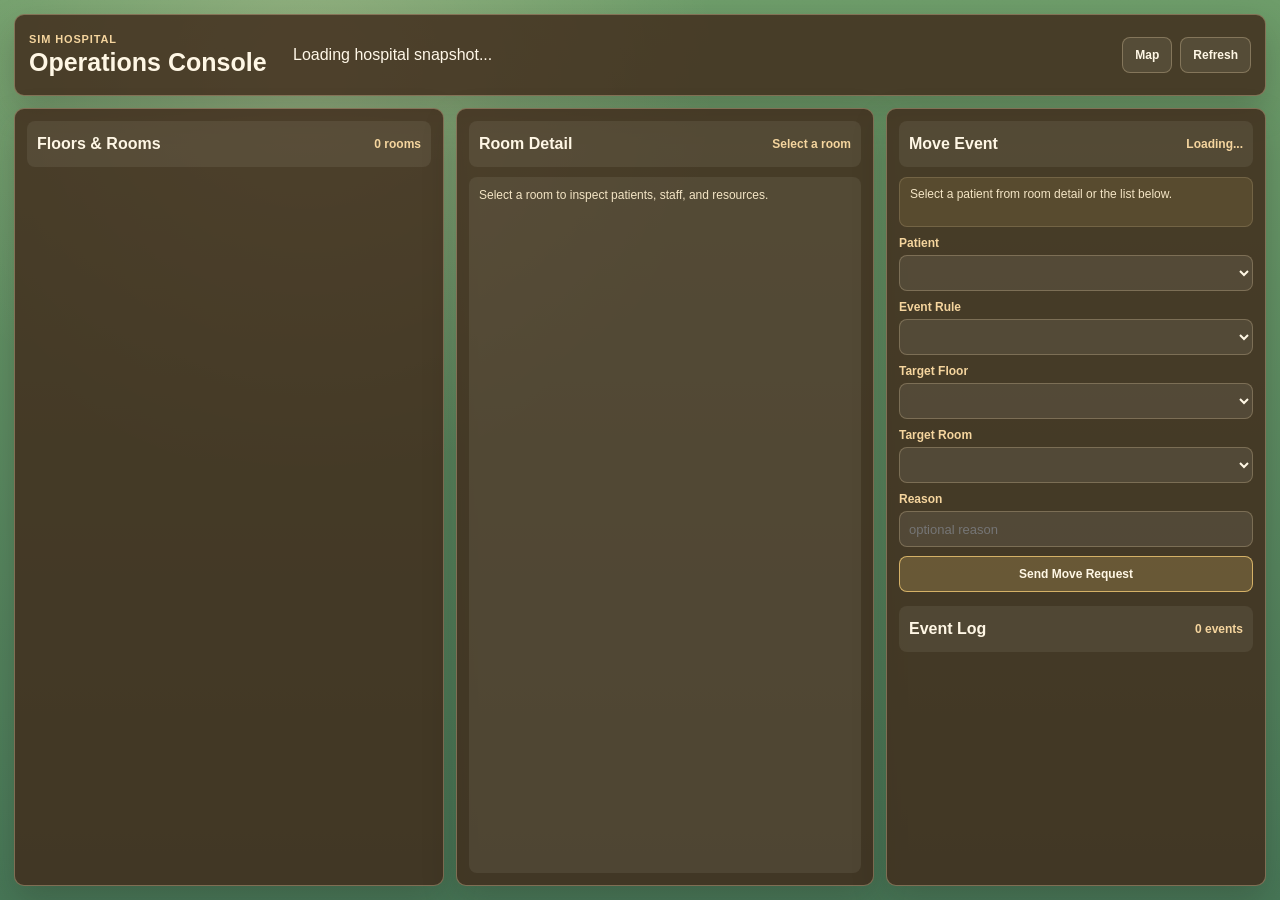
==== full_view/console.html @ 3ca98926 "move" ====
<!DOCTYPE html>
<html lang="zh-CN">
<head>
  <meta charset="UTF-8" />
  <meta name="viewport" content="width=device-width, initial-scale=1.0" />
  <meta http-equiv="Cache-Control" content="no-store" />
  <title>Hospital Console</title>
  <link rel="icon" href="data:," />
  <link rel="stylesheet" href="./styles.css" />
</head>
<body>
  <main class="console-shell">
    <header class="console-top">
      <div>
        <div class="console-eyebrow">Sim Hospital</div>
        <h1 class="console-title">Operations Console</h1>
      </div>
      <div id="consoleSummary" class="console-summary">Loading hospital snapshot...</div>
      <nav class="console-nav">
        <a class="console-link" href="./index.html">Map</a>
        <button id="consoleRefresh" class="console-link" type="button">Refresh</button>
      </nav>
    </header>

    <section class="console-grid">
      <aside class="console-panel console-panel--rooms">
        <div class="console-panel__head">
          <h2>Floors & Rooms</h2>
          <span id="roomCount">0 rooms</span>
        </div>
        <div class="console-room-browser">
          <div id="consoleFloors" class="console-floor-list" aria-label="Floor list"></div>
          <div id="consoleRooms" class="console-room-list" aria-label="Room list"></div>
        </div>
      </aside>

      <section class="console-panel console-panel--details">
        <div class="console-panel__head">
          <h2>Room Detail</h2>
          <span id="selectedRoomMeta">Select a room</span>
        </div>
        <div id="consoleRoomDetail" class="console-detail-empty">Select a room to inspect patients, staff, and resources.</div>
      </section>

      <aside class="console-panel console-panel--events">
        <div class="console-panel__head">
          <h2>Move Event</h2>
          <span id="eventStatus">Ready</span>
        </div>
        <form id="moveEventForm" class="console-form">
          <div id="selectedPersonSummary" class="console-selected-person">Select a patient from room detail or the list below.</div>
          <label>
            <span>Patient</span>
            <select id="movePatient"></select>
          </label>
          <label>
            <span>Event Rule</span>
            <select id="moveEvent"></select>
          </label>
          <label>
            <span>Target Floor</span>
            <select id="moveFloor"></select>
          </label>
          <label>
            <span>Target Room</span>
            <select id="moveTarget"></select>
          </label>
          <label>
            <span>Reason</span>
            <input id="moveReason" type="text" autocomplete="off" placeholder="optional reason" />
          </label>
          <button class="console-submit" type="submit">Send Move Request</button>
        </form>

        <div class="console-panel__head console-panel__head--sub">
          <h2>Event Log</h2>
          <span id="eventCount">0 events</span>
        </div>
        <div id="consoleEvents" class="console-event-list"></div>
      </aside>
    </section>
  </main>

  <script type="module" src="./console.js"></script>
</body>
</html>
---- full_view/styles.css ----
* {
  box-sizing: border-box;
}

html,
body {
  margin: 0;
  width: 100%;
  height: 100%;
  overflow: hidden;
  background:
    radial-gradient(circle at 24% 8%, rgba(255, 237, 191, 0.26), transparent 32%),
    linear-gradient(180deg, #6e9d6a 0%, #477757 100%);
  color: #fff7e7;
  font-family: "Trebuchet MS", "PingFang SC", "Microsoft YaHei", sans-serif;
}

button {
  font: inherit;
}

.app-shell {
  width: 100vw;
  height: 100vh;
  padding: 14px;
  display: grid;
  grid-template-rows: auto minmax(0, 1fr);
  gap: 12px;
}

.hud,
.floor-panel,
.zoom-panel,
.mini-panel,
.person-panel,
.room-panel,
.status-panel {
  border: 1px solid rgba(255, 228, 183, 0.34);
  border-radius: 10px;
  background: rgba(65, 43, 28, 0.84);
  box-shadow: 0 14px 34px rgba(34, 24, 16, 0.22);
}

.top-panel {
  min-height: 92px;
  padding: 12px 14px;
  display: grid;
  grid-template-columns: 180px minmax(280px, 1fr) minmax(300px, 520px);
  gap: 16px;
  align-items: center;
}

.hud__eyebrow {
  grid-column: 1;
  color: #f5d59e;
  font-size: 11px;
  font-weight: 800;
  letter-spacing: 0.08em;
  text-transform: uppercase;
}

.hud__main {
  grid-column: 2;
  min-width: 0;
}

.hud__title {
  margin: 4px 0 0;
  font-size: 25px;
  line-height: 1.12;
}

.hud__subtitle {
  margin: 8px 0 0;
  max-width: 760px;
  color: #f4e5c5;
  font-size: 13px;
  line-height: 1.42;
}

.hud__tools {
  grid-column: 3;
  display: grid;
  gap: 8px;
}

.hud__hint,
.hud__readout {
  min-height: 34px;
  padding: 8px 10px;
  border-radius: 8px;
  background: rgba(255, 248, 234, 0.08);
  color: #fff0ca;
  font-size: 12px;
  display: flex;
  align-items: center;
}

.workspace {
  min-height: 0;
  display: grid;
  grid-template-columns: minmax(0, 1fr) 268px;
  gap: 12px;
}

.map-stage {
  min-width: 0;
  min-height: 0;
  padding: 10px;
  border: 1px solid rgba(255, 228, 183, 0.28);
  border-radius: 12px;
  background: rgba(52, 78, 49, 0.34);
  display: grid;
}

#hospitalCanvas {
  width: 100%;
  height: 100%;
  display: block;
  border: 2px solid rgba(105, 72, 42, 0.44);
  border-radius: 10px;
  background: #7fb85a;
  box-shadow: 0 22px 54px rgba(44, 32, 18, 0.28);
  cursor: default;
  image-rendering: pixelated;
  touch-action: none;
  user-select: none;
}

.side-panel {
  min-height: 0;
  display: grid;
  grid-template-rows: auto auto auto auto auto minmax(0, 1fr);
  gap: 10px;
  overflow-y: auto;
  padding-right: 2px;
}

.side-panel__title {
  margin-bottom: 8px;
  color: #ffe7b4;
  font-size: 12px;
  font-weight: 900;
  letter-spacing: 0.04em;
  text-transform: uppercase;
}

.floor-panel {
  padding: 10px;
  display: grid;
  gap: 8px;
}

.floor-panel__btn {
  min-height: 48px;
  border: 1px solid rgba(255, 228, 183, 0.24);
  border-radius: 8px;
  background: rgba(255, 248, 234, 0.07);
  color: #fff6df;
  cursor: pointer;
  display: grid;
  grid-template-columns: 42px 1fr;
  align-items: center;
  gap: 8px;
  text-align: left;
}

.floor-panel__btn span {
  min-width: 36px;
  padding: 6px 0;
  border-radius: 6px;
  background: rgba(255, 213, 122, 0.16);
  color: #ffe7b4;
  text-align: center;
  font-weight: 900;
}

.floor-panel__btn strong {
  color: #fff7e5;
  font-size: 13px;
}

.floor-panel__btn:hover,
.floor-panel__btn.is-active {
  border-color: rgba(255, 213, 122, 0.88);
  background: rgba(255, 213, 122, 0.2);
}

.zoom-panel {
  padding: 10px;
  display: grid;
  grid-template-columns: 44px 1fr 44px;
  gap: 8px;
  align-items: center;
}

.zoom-panel__btn,
.zoom-panel__fit {
  min-height: 38px;
  border: 1px solid rgba(255, 228, 183, 0.24);
  border-radius: 8px;
  background: rgba(255, 248, 234, 0.08);
  color: #fff7e5;
  cursor: pointer;
  font-weight: 900;
}

.zoom-panel__btn:disabled {
  cursor: not-allowed;
  opacity: 0.48;
}

.zoom-panel__btn {
  font-size: 22px;
  line-height: 1;
}

.zoom-panel__fit {
  grid-column: 1 / -1;
  font-size: 12px;
  letter-spacing: 0.04em;
  text-transform: uppercase;
}

.zoom-panel__btn:hover,
.zoom-panel__fit:hover,
.zoom-panel__fit.is-active {
  border-color: rgba(255, 213, 122, 0.88);
  background: rgba(255, 213, 122, 0.2);
}

.map-actions {
  grid-column: 1 / -1;
  display: grid;
  grid-template-columns: repeat(2, minmax(0, 1fr));
  gap: 8px;
}

.map-actions__btn {
  min-width: 0;
  min-height: 36px;
  border: 1px solid rgba(255, 228, 183, 0.24);
  border-radius: 8px;
  background: rgba(255, 248, 234, 0.08);
  color: #fff7e5;
  cursor: pointer;
  font-size: 12px;
  font-weight: 900;
  letter-spacing: 0.02em;
  display: flex;
  align-items: center;
  justify-content: center;
  text-decoration: none;
  white-space: nowrap;
}

.map-actions__btn--primary {
  border-color: rgba(255, 213, 122, 0.64);
  background: rgba(255, 213, 122, 0.16);
}

.map-actions__btn:hover {
  border-color: rgba(255, 213, 122, 0.88);
  background: rgba(255, 213, 122, 0.22);
}

.map-actions__btn:disabled {
  cursor: wait;
  opacity: 0.58;
}

.zoom-panel__label {
  color: #ffe7b4;
  font-size: 12px;
  font-weight: 900;
  text-align: center;
}

.mini-panel,
.person-panel,
.room-panel,
.status-panel {
  padding: 10px;
}

#miniMapCanvas {
  width: 100%;
  height: 146px;
  display: block;
  border-radius: 8px;
  background: rgba(46, 35, 25, 0.42);
  image-rendering: pixelated;
  cursor: pointer;
}

.status-panel__list {
  display: grid;
  gap: 7px;
}

.map-admin {
  position: fixed;
  inset: 14px;
  z-index: 10;
  display: grid;
  grid-template-rows: auto minmax(0, 1fr);
  gap: 12px;
  padding: 14px;
  border: 1px solid rgba(255, 228, 183, 0.34);
  border-radius: 12px;
  background:
    linear-gradient(180deg, rgba(71, 67, 44, 0.96), rgba(48, 62, 47, 0.97));
  box-shadow: 0 22px 70px rgba(26, 20, 14, 0.42);
}

.map-admin[hidden] {
  display: none;
}

.map-admin__topbar {
  min-height: 78px;
  padding: 14px 16px;
  border: 1px solid rgba(255, 228, 183, 0.28);
  border-radius: 10px;
  background: rgba(65, 43, 28, 0.84);
  display: flex;
  align-items: center;
  justify-content: space-between;
  gap: 16px;
}

.map-admin__eyebrow {
  color: #f5d59e;
  font-size: 11px;
  font-weight: 900;
  letter-spacing: 0.08em;
  text-transform: uppercase;
}

.map-admin__title {
  margin: 5px 0 0;
  color: #fff7e5;
  font-size: 24px;
  line-height: 1.1;
}

.map-admin__actions {
  display: flex;
  gap: 10px;
}

.map-admin__body {
  min-height: 0;
  display: grid;
  grid-template-columns: 220px minmax(0, 1fr);
  gap: 12px;
}

.map-admin__floors,
.map-admin__rooms {
  min-height: 0;
  border: 1px solid rgba(255, 228, 183, 0.28);
  border-radius: 10px;
  background: rgba(65, 43, 28, 0.84);
}

.map-admin__floors {
  padding: 10px;
  display: grid;
  align-content: start;
  gap: 8px;
}

.map-admin__floor-btn {
  min-height: 48px;
  border: 1px solid rgba(255, 228, 183, 0.22);
  border-radius: 8px;
  background: rgba(255, 248, 234, 0.07);
  color: #fff6df;
  cursor: pointer;
  display: grid;
  grid-template-columns: 42px 1fr;
  align-items: center;
  gap: 8px;
  text-align: left;
}

.map-admin__floor-btn span {
  padding: 6px 0;
  border-radius: 6px;
  background: rgba(255, 213, 122, 0.16);
  color: #ffe7b4;
  text-align: center;
  font-weight: 900;
}

.map-admin__floor-btn strong {
  font-size: 13px;
}

.map-admin__floor-btn:hover,
.map-admin__floor-btn.is-active {
  border-color: rgba(255, 213, 122, 0.88);
  background: rgba(255, 213, 122, 0.2);
}

.map-admin__rooms {
  padding: 14px;
  display: grid;
  grid-template-rows: auto minmax(0, 1fr) auto;
  gap: 12px;
}

.map-admin__rooms-head {
  min-height: 58px;
  padding: 10px 12px;
  border-radius: 8px;
  background: rgba(255, 248, 234, 0.07);
  display: flex;
  align-items: center;
  justify-content: space-between;
}

.map-admin__section-title {
  margin: 0;
  color: #fff7e5;
  font-size: 18px;
}

.map-admin__status {
  margin-top: 5px;
  color: #f5d59e;
  font-size: 12px;
}

.map-admin__room-list {
  min-height: 0;
  overflow: auto;
  display: grid;
  align-content: start;
  gap: 8px;
  padding-right: 4px;
}

.map-admin__room-row {
  min-height: 56px;
  padding: 9px 10px;
  border: 1px solid rgba(255, 228, 183, 0.18);
  border-radius: 8px;
  background: rgba(255, 248, 234, 0.07);
  display: grid;
  grid-template-columns: minmax(0, 1fr) 102px 112px 42px;
  gap: 10px;
  align-items: center;
}

.map-admin__room-row.is-protected {
  border-color: rgba(255, 228, 183, 0.28);
  background: rgba(255, 213, 122, 0.08);
}

.map-admin__room-name {
  color: #fff7e5;
  font-size: 14px;
  font-weight: 900;
}

.map-admin__room-meta {
  margin-top: 4px;
  color: #f4e5c5;
  font-size: 12px;
  overflow-wrap: anywhere;
}

.map-admin__room-count {
  color: #ffe7b4;
  font-size: 12px;
  font-weight: 900;
  text-align: right;
}

.map-admin__bed-control {
  min-height: 34px;
  display: grid;
  grid-template-columns: 30px 1fr 30px;
  gap: 6px;
  align-items: center;
}

.map-admin__bed-control button {
  height: 30px;
  border: 1px solid rgba(255, 228, 183, 0.24);
  border-radius: 7px;
  background: rgba(255, 248, 234, 0.08);
  color: #fff7e5;
  cursor: pointer;
  font-size: 18px;
  line-height: 1;
  font-weight: 900;
}

.map-admin__bed-control button:hover {
  border-color: rgba(255, 213, 122, 0.88);
  background: rgba(255, 213, 122, 0.2);
}

.map-admin__bed-control button:disabled {
  cursor: not-allowed;
  opacity: 0.38;
}

.map-admin__bed-control span,
.map-admin__bed-control--empty {
  color: #f4e5c5;
  font-size: 12px;
  font-weight: 900;
  text-align: center;
  white-space: nowrap;
}

.map-admin__bed-control--empty {
  display: block;
  opacity: 0.72;
}

.map-admin__delete {
  width: 36px;
  height: 36px;
  border: 1px solid rgba(255, 185, 170, 0.44);
  border-radius: 8px;
  background: rgba(195, 82, 72, 0.18);
  color: #ffd9d1;
  cursor: pointer;
  font-size: 21px;
  line-height: 1;
  font-weight: 900;
}

.map-admin__delete:hover {
  border-color: rgba(255, 185, 170, 0.86);
  background: rgba(195, 82, 72, 0.3);
}

.map-admin__delete:disabled {
  cursor: not-allowed;
  opacity: 0.38;
}

.map-admin__add {
  padding: 10px;
  border-radius: 8px;
  background: rgba(255, 248, 234, 0.07);
  display: grid;
  grid-template-columns: minmax(180px, 1fr) 132px;
  gap: 10px;
}

.map-admin__input {
  min-height: 38px;
  border: 1px solid rgba(255, 228, 183, 0.28);
  border-radius: 8px;
  background: rgba(255, 255, 255, 0.09);
  color: #fff7e5;
  padding: 8px 10px;
  font: inherit;
  outline: none;
}

.map-admin__input::placeholder {
  color: rgba(255, 247, 229, 0.58);
}

.map-admin__input:focus {
  border-color: rgba(255, 213, 122, 0.88);
}

.map-admin__btn {
  min-height: 38px;
  border: 1px solid rgba(255, 228, 183, 0.28);
  border-radius: 8px;
  background: rgba(255, 248, 234, 0.08);
  color: #fff7e5;
  cursor: pointer;
  font-weight: 900;
  padding: 0 14px;
  white-space: nowrap;
}

.map-admin__btn--primary {
  border-color: rgba(255, 213, 122, 0.72);
  background: rgba(255, 213, 122, 0.2);
}

.map-admin__btn:hover {
  border-color: rgba(255, 213, 122, 0.88);
  background: rgba(255, 213, 122, 0.22);
}

.map-admin__btn:disabled {
  cursor: wait;
  opacity: 0.58;
}

.rules-admin {
  position: fixed;
  inset: 14px;
  z-index: 11;
  display: grid;
  grid-template-rows: auto minmax(0, 1fr);
  gap: 12px;
  padding: 14px;
  border: 1px solid rgba(255, 228, 183, 0.34);
  border-radius: 12px;
  background: linear-gradient(180deg, rgba(57, 53, 40, 0.97), rgba(42, 59, 50, 0.98));
  box-shadow: 0 22px 70px rgba(26, 20, 14, 0.42);
}

.rules-admin[hidden] {
  display: none;
}

.rules-admin__topbar {
  min-height: 78px;
  padding: 14px 16px;
  border: 1px solid rgba(255, 228, 183, 0.28);
  border-radius: 10px;
  background: rgba(65, 43, 28, 0.84);
  display: flex;
  align-items: center;
  justify-content: space-between;
  gap: 16px;
}

.rules-admin__eyebrow {
  color: #f5d59e;
  font-size: 11px;
  font-weight: 900;
  letter-spacing: 0.08em;
  text-transform: uppercase;
}

.rules-admin__title {
  margin: 5px 0 0;
  color: #fff7e5;
  font-size: 24px;
  line-height: 1.1;
}

.rules-admin__actions {
  display: flex;
  gap: 10px;
}

.rules-admin__body {
  min-height: 0;
  display: grid;
  grid-template-columns: 240px 390px minmax(0, 1fr);
  gap: 12px;
}

.rules-admin__categories,
.rules-admin__list-panel,
.rules-admin__editor-panel {
  min-height: 0;
  border: 1px solid rgba(255, 228, 183, 0.28);
  border-radius: 10px;
  background: rgba(65, 43, 28, 0.84);
}

.rules-admin__categories {
  padding: 10px;
  display: grid;
  align-content: start;
  gap: 8px;
}

.rules-admin__category {
  min-height: 50px;
  border: 1px solid rgba(255, 228, 183, 0.22);
  border-radius: 8px;
  background: rgba(255, 248, 234, 0.07);
  color: #fff6df;
  cursor: pointer;
  padding: 8px 10px;
  text-align: left;
  display: grid;
  gap: 4px;
}

.rules-admin__category span {
  font-size: 13px;
  font-weight: 900;
}

.rules-admin__category strong {
  color: #f5d59e;
  font-size: 11px;
}

.rules-admin__category:hover,
.rules-admin__category.is-active {
  border-color: rgba(255, 213, 122, 0.88);
  background: rgba(255, 213, 122, 0.2);
}

.rules-admin__list-panel,
.rules-admin__editor-panel {
  padding: 12px;
  display: grid;
  grid-template-rows: auto minmax(0, 1fr);
  gap: 10px;
}

.rules-admin__panel-head {
  min-height: 54px;
  padding: 10px 12px;
  border-radius: 8px;
  background: rgba(255, 248, 234, 0.07);
}

.rules-admin__section-title {
  margin: 0;
  color: #fff7e5;
  font-size: 17px;
}

.rules-admin__status {
  margin-top: 5px;
  color: #f5d59e;
  font-size: 12px;
}

.rules-admin__list,
.rules-admin__editor {
  min-height: 0;
  overflow: auto;
  display: grid;
  align-content: start;
  gap: 8px;
  padding-right: 4px;
}

.rules-admin__add-rule,
.rules-admin__rule {
  border: 1px solid rgba(255, 228, 183, 0.18);
  border-radius: 8px;
  background: rgba(255, 248, 234, 0.07);
}

.rules-admin__add-rule {
  min-height: 38px;
  color: #fff7e5;
  cursor: pointer;
  font-weight: 900;
}

.rules-admin__rule {
  min-height: 66px;
  display: grid;
  grid-template-columns: minmax(0, 1fr) 38px;
  gap: 8px;
  align-items: stretch;
  padding: 7px;
}

.rules-admin__rule.is-active {
  border-color: rgba(255, 213, 122, 0.86);
  background: rgba(255, 213, 122, 0.16);
}

.rules-admin__rule-main {
  min-width: 0;
  border: 0;
  background: transparent;
  color: #fff7e5;
  cursor: pointer;
  display: grid;
  gap: 5px;
  text-align: left;
}

.rules-admin__rule-main span {
  color: #f5d59e;
  font-size: 11px;
  font-weight: 900;
  overflow-wrap: anywhere;
}

.rules-admin__rule-main strong {
  font-size: 13px;
  line-height: 1.28;
}

.rules-admin__delete {
  width: 34px;
  border: 1px solid rgba(255, 185, 170, 0.44);
  border-radius: 8px;
  background: rgba(195, 82, 72, 0.18);
  color: #ffd9d1;
  cursor: pointer;
  font-size: 21px;
  font-weight: 900;
}

.rules-admin__field {
  display: grid;
  gap: 6px;
}

.rules-admin__field span {
  color: #f5d59e;
  font-size: 12px;
  font-weight: 900;
}

.rules-admin__field input,
.rules-admin__field textarea {
  width: 100%;
  border: 1px solid rgba(255, 228, 183, 0.24);
  border-radius: 8px;
  background: rgba(255, 255, 255, 0.08);
  color: #fff7e5;
  font: inherit;
  font-size: 13px;
  outline: none;
  padding: 9px 10px;
}

.rules-admin__field textarea {
  min-height: 78px;
  resize: vertical;
  line-height: 1.45;
}

.rules-admin__field--json textarea {
  min-height: 230px;
  font-family: ui-monospace, SFMono-Regular, Menlo, Consolas, monospace;
  font-size: 12px;
}

.rules-admin__field input:focus,
.rules-admin__field textarea:focus {
  border-color: rgba(255, 213, 122, 0.88);
}

.rules-admin__field textarea.is-invalid {
  border-color: rgba(255, 135, 120, 0.9);
  background: rgba(195, 82, 72, 0.16);
}

.rules-admin__empty {
  padding: 12px;
  border-radius: 8px;
  background: rgba(255, 255, 255, 0.06);
  color: #f4e5c5;
  font-size: 13px;
}

.rules-admin__btn {
  min-height: 38px;
  border: 1px solid rgba(255, 228, 183, 0.28);
  border-radius: 8px;
  background: rgba(255, 248, 234, 0.08);
  color: #fff7e5;
  cursor: pointer;
  font-weight: 900;
  padding: 0 14px;
  white-space: nowrap;
}

.rules-admin__btn--primary {
  border-color: rgba(255, 213, 122, 0.72);
  background: rgba(255, 213, 122, 0.2);
}

.rules-admin__btn:hover,
.rules-admin__add-rule:hover {
  border-color: rgba(255, 213, 122, 0.88);
  background: rgba(255, 213, 122, 0.22);
}

.rules-admin__btn:disabled {
  cursor: wait;
  opacity: 0.58;
}

.person-info {
  display: grid;
  gap: 7px;
}

.room-info {
  display: grid;
  gap: 7px;
}

.person-info--empty,
.room-info--empty {
  padding: 10px;
  border-radius: 8px;
  background: rgba(255, 255, 255, 0.06);
  color: #f4e5c5;
  font-size: 12px;
  line-height: 1.4;
}

.console-shell {
  width: 100vw;
  height: 100vh;
  padding: 14px;
  display: grid;
  grid-template-rows: auto minmax(0, 1fr);
  gap: 12px;
}

.console-top,
.console-panel {
  border: 1px solid rgba(255, 228, 183, 0.32);
  border-radius: 10px;
  background: rgba(65, 43, 28, 0.84);
  box-shadow: 0 14px 34px rgba(34, 24, 16, 0.22);
}

.console-top {
  min-height: 82px;
  padding: 12px 14px;
  display: grid;
  grid-template-columns: 250px minmax(0, 1fr) auto;
  gap: 14px;
  align-items: center;
}

.console-eyebrow {
  color: #f5d59e;
  font-size: 11px;
  font-weight: 900;
  letter-spacing: 0.08em;
  text-transform: uppercase;
}

.console-title {
  margin: 4px 0 0;
  color: #fff7e5;
  font-size: 25px;
  line-height: 1.1;
}

.console-summary {
  display: flex;
  flex-wrap: wrap;
  gap: 8px;
}

.console-summary span {
  min-height: 32px;
  padding: 8px 10px;
  border-radius: 8px;
  background: rgba(255, 248, 234, 0.08);
  color: #fff0ca;
  font-size: 12px;
  font-weight: 900;
}

.console-nav {
  display: flex;
  gap: 8px;
}

.console-link,
.console-submit {
  min-height: 36px;
  border: 1px solid rgba(255, 228, 183, 0.28);
  border-radius: 8px;
  background: rgba(255, 248, 234, 0.08);
  color: #fff7e5;
  cursor: pointer;
  font: inherit;
  font-size: 12px;
  font-weight: 900;
  text-decoration: none;
  display: inline-flex;
  align-items: center;
  justify-content: center;
  padding: 0 12px;
}

.console-link:hover,
.console-submit:hover {
  border-color: rgba(255, 213, 122, 0.88);
  background: rgba(255, 213, 122, 0.22);
}

.console-grid {
  min-height: 0;
  display: grid;
  grid-template-columns: 430px minmax(0, 1fr) 380px;
  gap: 12px;
}

.console-panel {
  min-height: 0;
  padding: 12px;
  display: grid;
  grid-template-rows: auto minmax(0, 1fr);
  gap: 10px;
}

.console-panel--events {
  grid-template-rows: auto auto auto minmax(0, 1fr);
}

.console-panel__head {
  min-height: 46px;
  padding: 9px 10px;
  border-radius: 8px;
  background: rgba(255, 248, 234, 0.07);
  display: flex;
  align-items: center;
  justify-content: space-between;
  gap: 10px;
}

.console-panel__head--sub {
  margin-top: 4px;
}

.console-panel__head h2 {
  margin: 0;
  color: #fff7e5;
  font-size: 16px;
}

.console-panel__head span {
  color: #f5d59e;
  font-size: 12px;
  font-weight: 900;
}

.console-room-browser {
  min-height: 0;
  display: grid;
  grid-template-columns: 128px minmax(0, 1fr);
  gap: 10px;
}

.console-floor-list,
.console-room-list,
.console-room-detail,
.console-event-list {
  min-height: 0;
  overflow: auto;
  display: grid;
  align-content: start;
  gap: 8px;
  padding-right: 4px;
}

.console-floor-list {
  padding-right: 2px;
}

.console-floor,
.console-floor-tab {
  display: grid;
}

.console-floor h3,
.console-room-detail h3 {
  margin: 8px 0 2px;
  color: #ffe7b4;
  font-size: 12px;
  letter-spacing: 0.04em;
  text-transform: uppercase;
}

.console-floor-tab {
  min-height: 72px;
  border: 1px solid rgba(255, 228, 183, 0.18);
  border-radius: 8px;
  background: rgba(255, 248, 234, 0.07);
  color: #fff7e5;
  cursor: pointer;
  padding: 8px 9px;
  gap: 4px;
  text-align: left;
}

.console-floor-tab strong {
  color: #ffe7b4;
  font-size: 18px;
  line-height: 1;
}

.console-floor-tab span {
  color: #fff7e5;
  font-size: 12px;
  font-weight: 900;
  overflow-wrap: anywhere;
}

.console-floor-tab em {
  color: #f4e5c5;
  font-size: 10px;
  font-style: normal;
  line-height: 1.25;
}

.console-floor-tab:hover,
.console-floor-tab.is-active {
  border-color: rgba(255, 213, 122, 0.86);
  background: rgba(255, 213, 122, 0.16);
}

.console-room {
  min-height: 54px;
  border: 1px solid rgba(255, 228, 183, 0.18);
  border-radius: 8px;
  background: rgba(255, 248, 234, 0.07);
  color: #fff7e5;
  cursor: pointer;
  padding: 8px 10px;
  display: grid;
  gap: 4px;
  text-align: left;
}

.console-room strong {
  font-size: 13px;
}

.console-room span {
  color: #f4e5c5;
  font-size: 11px;
}

.console-room:hover,
.console-room.is-active {
  border-color: rgba(255, 213, 122, 0.86);
  background: rgba(255, 213, 122, 0.16);
}

.console-detail-grid {
  display: grid;
  grid-template-columns: repeat(4, minmax(0, 1fr));
  gap: 8px;
}

.console-metric,
.console-person-row,
.console-event,
.console-detail-empty {
  border-radius: 8px;
  background: rgba(255, 248, 234, 0.07);
}

.console-metric {
  min-height: 58px;
  padding: 9px 10px;
  display: grid;
  gap: 4px;
}

.console-metric span,
.console-person-row span,
.console-event span,
.console-event p {
  color: #f4e5c5;
  font-size: 12px;
}

.console-metric strong,
.console-person-row strong,
.console-event strong {
  color: #fff7e5;
  font-size: 13px;
}

.console-people-list {
  display: grid;
  gap: 7px;
}

.console-person-row {
  min-height: 48px;
  padding: 8px 10px;
  border: 1px solid rgba(255, 228, 183, 0.12);
  color: #fff7e5;
  cursor: pointer;
  display: grid;
  gap: 4px;
  text-align: left;
  font: inherit;
}

.console-person-row:hover,
.console-person-row.is-active {
  border-color: rgba(255, 213, 122, 0.86);
  background: rgba(255, 213, 122, 0.16);
}

.console-form {
  display: grid;
  gap: 9px;
}

.console-selected-person {
  min-height: 50px;
  padding: 9px 10px;
  border: 1px solid rgba(255, 228, 183, 0.16);
  border-radius: 8px;
  background: rgba(255, 213, 122, 0.1);
  display: grid;
  gap: 4px;
}

.console-selected-person strong {
  color: #fff7e5;
  font-size: 13px;
}

.console-selected-person span,
.console-selected-person {
  color: #f4e5c5;
  font-size: 12px;
}

.console-form label {
  display: grid;
  gap: 5px;
}

.console-form label span {
  color: #f5d59e;
  font-size: 12px;
  font-weight: 900;
}

.console-form select,
.console-form input {
  width: 100%;
  min-height: 36px;
  border: 1px solid rgba(255, 228, 183, 0.24);
  border-radius: 8px;
  background: rgba(255, 255, 255, 0.08);
  color: #fff7e5;
  font: inherit;
  font-size: 13px;
  outline: none;
  padding: 7px 9px;
}

.console-form option {
  color: #2e241b;
}

.console-submit {
  width: 100%;
  border-color: rgba(255, 213, 122, 0.72);
  background: rgba(255, 213, 122, 0.2);
}

.console-submit:disabled {
  cursor: not-allowed;
  opacity: 0.5;
}

.console-event {
  min-height: 68px;
  padding: 8px 10px;
  border: 1px solid rgba(255, 228, 183, 0.16);
  display: grid;
  gap: 4px;
}

.console-event.is-accepted {
  border-color: rgba(159, 240, 190, 0.36);
}

.console-event.is-rejected {
  border-color: rgba(255, 145, 125, 0.38);
}

.console-event p {
  margin: 0;
  overflow-wrap: anywhere;
}

.console-detail-empty {
  padding: 10px;
  color: #f4e5c5;
  font-size: 12px;
  line-height: 1.45;
}

.person-info__row,
.room-info__row {
  display: grid;
  grid-template-columns: 82px 1fr;
  gap: 8px;
  padding: 7px 8px;
  border: 1px solid rgba(255, 255, 255, 0.12);
  border-radius: 8px;
  background: rgba(255, 255, 255, 0.06);
  font-size: 12px;
}

.person-info__label,
.room-info__label {
  color: #f5d59e;
  font-weight: 900;
}

.person-info__value,
.room-info__value {
  min-width: 0;
  color: #fff7e5;
  overflow-wrap: anywhere;
}

.person-info__move,
.move-controls__start {
  min-height: 34px;
  border: 1px solid rgba(255, 213, 122, 0.7);
  border-radius: 8px;
  background: rgba(255, 213, 122, 0.18);
  color: #fff7e5;
  cursor: pointer;
  font-weight: 900;
}

.move-controls {
  display: grid;
  gap: 9px;
  padding: 9px;
  border: 1px solid rgba(255, 255, 255, 0.12);
  border-radius: 8px;
  background: rgba(255, 255, 255, 0.06);
}

.move-controls__group {
  display: grid;
  gap: 6px;
  color: #f4e5c5;
  font-size: 12px;
}

.move-controls__label strong {
  color: #fff7e5;
}

.move-tabs {
  display: flex;
  flex-wrap: wrap;
  gap: 6px;
}

.move-tabs--floor {
  display: grid;
  grid-template-columns: repeat(5, minmax(0, 1fr));
}

.move-tabs--rooms {
  max-height: 146px;
  overflow-y: auto;
  padding-right: 2px;
}

.move-tabs__btn {
  min-height: 30px;
  border: 1px solid rgba(255, 228, 183, 0.2);
  border-radius: 7px;
  background: rgba(255, 248, 234, 0.07);
  color: #fff6df;
  cursor: pointer;
  font-size: 11px;
  font-weight: 800;
}

.move-tabs--rooms .move-tabs__btn {
  flex: 1 1 100%;
  text-align: left;
  padding: 6px 8px;
}

.move-tabs__btn:hover,
.move-tabs__btn.is-active {
  border-color: rgba(255, 213, 122, 0.88);
  background: rgba(255, 213, 122, 0.22);
}

.move-controls__error {
  color: #ffd3c6;
  font-size: 12px;
}

.status-row {
  display: flex;
  align-items: center;
  justify-content: space-between;
  gap: 10px;
  padding: 7px 8px;
  border: 1px solid rgba(255, 255, 255, 0.12);
  border-radius: 8px;
  background: rgba(255, 255, 255, 0.06);
  font-size: 12px;
}

.status-row__name {
  color: #fff7e5;
  font-weight: 700;
}

.status-row__meta {
  color: #a8f8d2;
  white-space: nowrap;
}

@media (max-width: 980px) {
  body {
    overflow: auto;
  }

  .app-shell {
    min-height: 100vh;
    height: auto;
  }

  .top-panel {
    grid-template-columns: 1fr;
  }

  .hud__eyebrow,
  .hud__main,
  .hud__tools {
    grid-column: auto;
  }

  .workspace {
    grid-template-columns: 1fr;
  }

  .map-stage {
    min-height: 520px;
  }

  .side-panel {
    grid-template-columns: 1fr;
  }

  .floor-panel {
    grid-template-columns: repeat(5, minmax(0, 1fr));
  }

  .floor-panel__btn {
    min-height: 54px;
    grid-template-columns: 1fr;
    gap: 2px;
    text-align: center;
  }
}
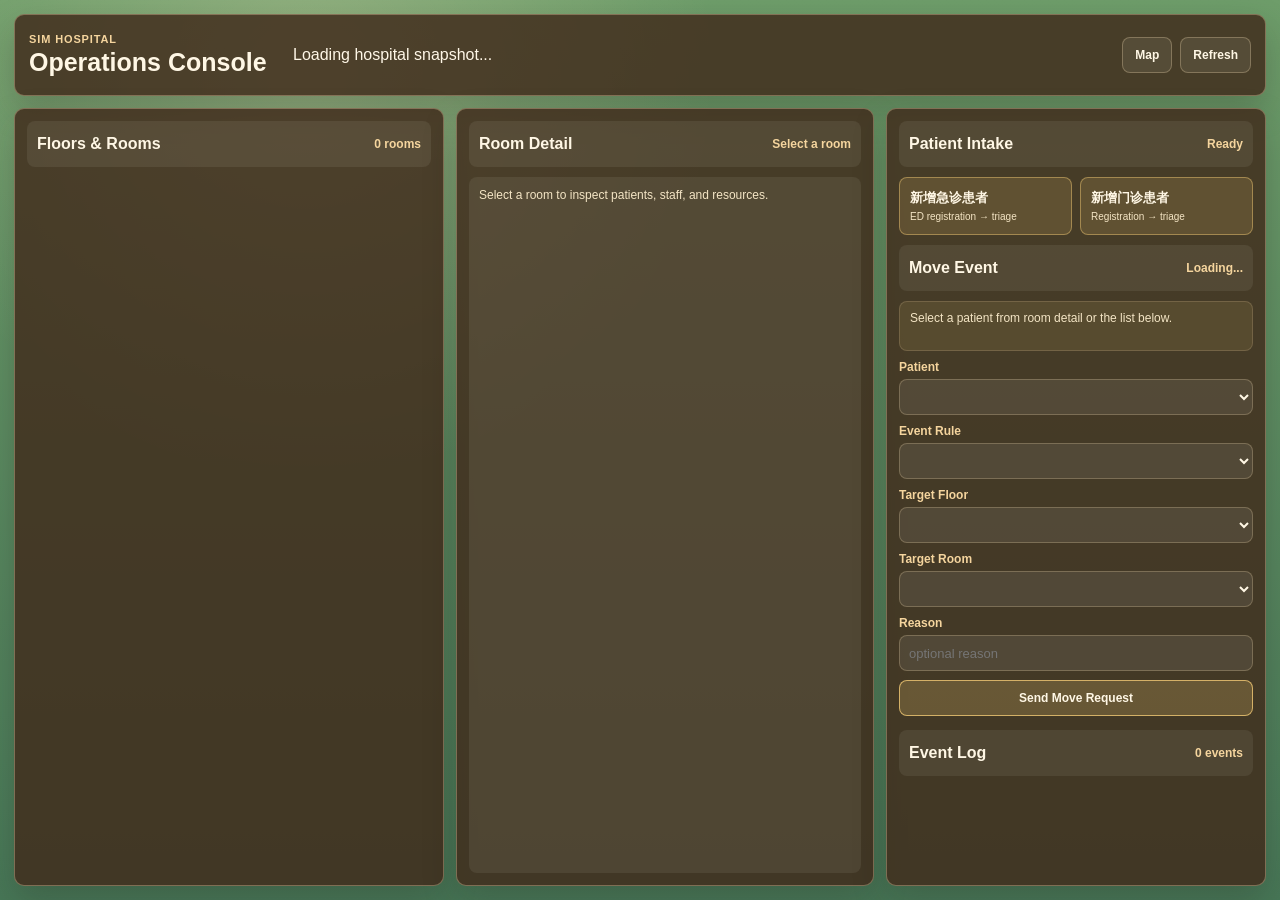
==== commit 74fae843: "move" ====
--- a/full_view/console.html
+++ b/full_view/console.html
@@ -44,6 +44,21 @@
 
       <aside class="console-panel console-panel--events">
         <div class="console-panel__head">
+          <h2>Patient Intake</h2>
+          <span id="intakeStatus">Ready</span>
+        </div>
+        <div class="console-intake-actions">
+          <button id="admitEmergencyPatient" class="console-intake-button" type="button">
+            <strong>新增急诊患者</strong>
+            <span>ED registration → triage</span>
+          </button>
+          <button id="admitOutpatientPatient" class="console-intake-button" type="button">
+            <strong>新增门诊患者</strong>
+            <span>Registration → triage</span>
+          </button>
+        </div>
+
+        <div class="console-panel__head">
           <h2>Move Event</h2>
           <span id="eventStatus">Ready</span>
         </div>
@@ -81,6 +96,6 @@
     </section>
   </main>
 
-  <script type="module" src="./console.js"></script>
+  <script type="module" src="./console.js?v=queue-delete-20260612"></script>
 </body>
 </html>
--- a/full_view/styles.css
+++ b/full_view/styles.css
@@ -1006,7 +1006,7 @@
 }
 
 .console-panel--events {
-  grid-template-rows: auto auto auto minmax(0, 1fr);
+  grid-template-rows: auto auto auto auto auto minmax(0, 1fr);
 }
 
 .console-panel__head {
@@ -1059,6 +1059,17 @@
   padding-right: 2px;
 }
 
+.console-event-list {
+  max-height: 100%;
+  overflow-y: auto;
+  overflow-x: hidden;
+  padding-bottom: 2px;
+}
+
+.console-event-list > * {
+  min-width: 0;
+}
+
 .console-floor,
 .console-floor-tab {
   display: grid;
@@ -1146,6 +1157,7 @@
 }
 
 .console-metric,
+.console-bed-row,
 .console-person-row,
 .console-event,
 .console-detail-empty {
@@ -1161,6 +1173,7 @@
 }
 
 .console-metric span,
+.console-bed-row span,
 .console-person-row span,
 .console-event span,
 .console-event p {
@@ -1169,6 +1182,7 @@
 }
 
 .console-metric strong,
+.console-bed-row strong,
 .console-person-row strong,
 .console-event strong {
   color: #fff7e5;
@@ -1178,6 +1192,37 @@
 .console-people-list {
   display: grid;
   gap: 7px;
+}
+
+.console-bed-list {
+  display: grid;
+  grid-template-columns: repeat(auto-fit, minmax(190px, 1fr));
+  gap: 7px;
+}
+
+.console-bed-row {
+  min-height: 48px;
+  padding: 8px 10px;
+  border: 1px solid rgba(255, 228, 183, 0.14);
+  display: grid;
+  gap: 4px;
+  min-width: 0;
+}
+
+.console-bed-row.is-occupied {
+  border-color: rgba(255, 213, 122, 0.44);
+  background: rgba(255, 213, 122, 0.12);
+}
+
+.console-bed-row.is-free {
+  border-color: rgba(159, 240, 190, 0.28);
+  background: rgba(159, 240, 190, 0.08);
+}
+
+.console-bed-row strong,
+.console-bed-row span {
+  min-width: 0;
+  overflow-wrap: anywhere;
 }
 
 .console-person-row {
@@ -1192,6 +1237,29 @@
   font: inherit;
 }
 
+.console-person-entry {
+  display: grid;
+  grid-template-columns: minmax(0, 1fr) auto;
+  gap: 8px;
+  align-items: stretch;
+}
+
+.console-patient-delete {
+  min-width: 70px;
+  border: 1px solid rgba(231, 128, 99, 0.55);
+  border-radius: 8px;
+  background: rgba(231, 128, 99, 0.12);
+  color: #ffd9cf;
+  cursor: pointer;
+  font: inherit;
+  font-weight: 800;
+}
+
+.console-patient-delete:hover {
+  border-color: rgba(255, 169, 144, 0.9);
+  background: rgba(231, 128, 99, 0.22);
+}
+
 .console-person-row:hover,
 .console-person-row.is-active {
   border-color: rgba(255, 213, 122, 0.86);
@@ -1201,6 +1269,48 @@
 .console-form {
   display: grid;
   gap: 9px;
+}
+
+.console-intake-actions {
+  display: grid;
+  grid-template-columns: 1fr 1fr;
+  gap: 8px;
+}
+
+.console-intake-button {
+  min-height: 58px;
+  border: 1px solid rgba(255, 213, 122, 0.42);
+  border-radius: 8px;
+  background: rgba(255, 213, 122, 0.14);
+  color: #fff7e5;
+  cursor: pointer;
+  display: grid;
+  gap: 4px;
+  align-content: center;
+  text-align: left;
+  padding: 9px 10px;
+  font: inherit;
+}
+
+.console-intake-button:hover {
+  border-color: rgba(255, 213, 122, 0.86);
+  background: rgba(255, 213, 122, 0.22);
+}
+
+.console-intake-button:disabled {
+  cursor: not-allowed;
+  opacity: 0.55;
+}
+
+.console-intake-button strong {
+  font-size: 13px;
+}
+
+.console-intake-button span {
+  color: #f4e5c5;
+  font-size: 10px;
+  line-height: 1.25;
+  overflow-wrap: anywhere;
 }
 
 .console-selected-person {
@@ -1270,6 +1380,9 @@
   border: 1px solid rgba(255, 228, 183, 0.16);
   display: grid;
   gap: 4px;
+  align-content: start;
+  min-width: 0;
+  overflow: hidden;
 }
 
 .console-event.is-accepted {
@@ -1282,7 +1395,21 @@
 
 .console-event p {
   margin: 0;
+  line-height: 1.35;
   overflow-wrap: anywhere;
+  word-break: break-word;
+}
+
+.console-event strong,
+.console-event span {
+  min-width: 0;
+  line-height: 1.25;
+  overflow-wrap: anywhere;
+  word-break: break-word;
+}
+
+.console-event-route {
+  max-width: 100%;
 }
 
 .console-detail-empty {
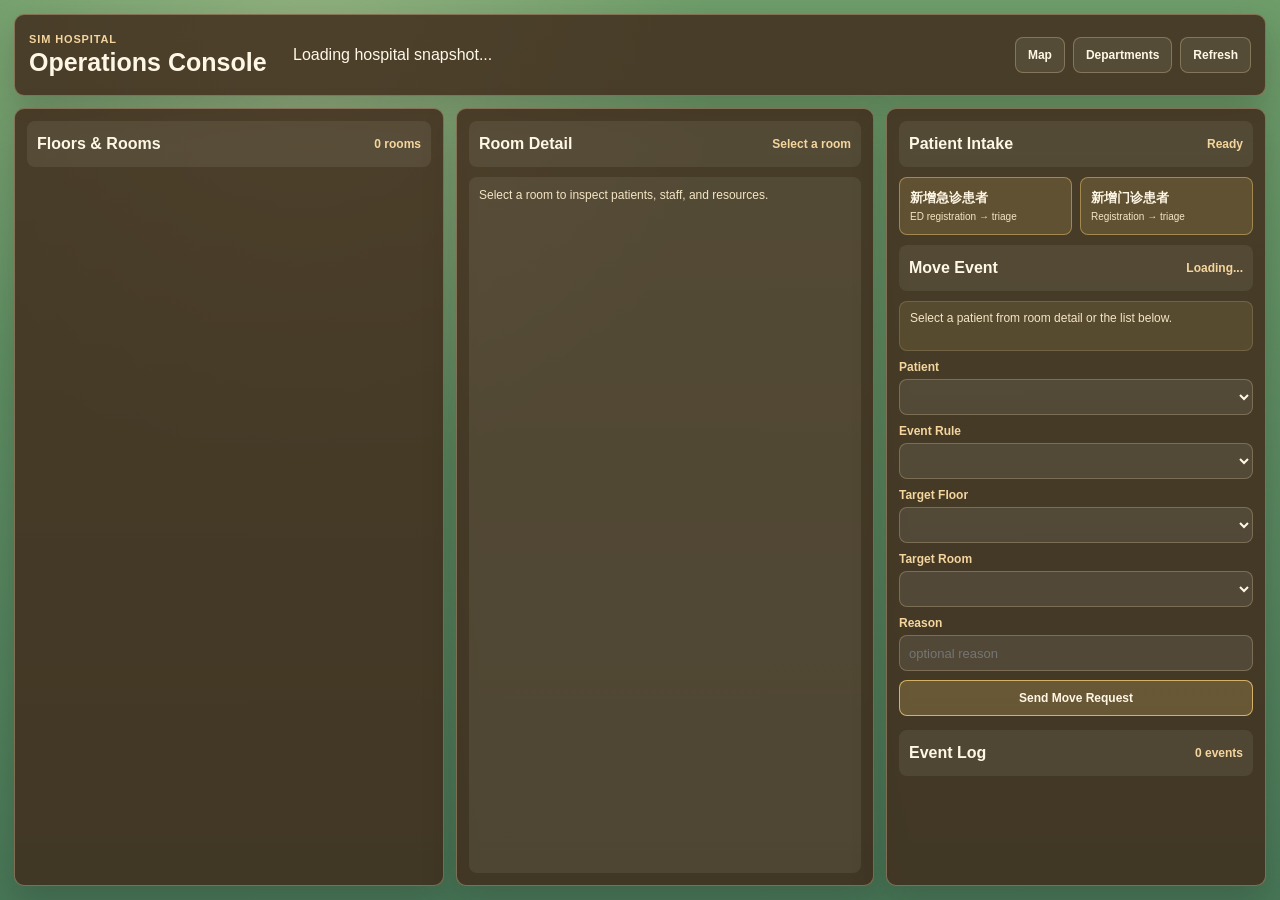
==== commit a8e63286: "update" ====
--- a/full_view/console.html
+++ b/full_view/console.html
@@ -18,6 +18,7 @@
       <div id="consoleSummary" class="console-summary">Loading hospital snapshot...</div>
       <nav class="console-nav">
         <a class="console-link" href="./index.html">Map</a>
+        <a class="console-link" href="./department-dashboard.html">Departments</a>
         <button id="consoleRefresh" class="console-link" type="button">Refresh</button>
       </nav>
     </header>
--- a/full_view/styles.css
+++ b/full_view/styles.css
@@ -1444,82 +1444,6 @@
   overflow-wrap: anywhere;
 }
 
-.person-info__move,
-.move-controls__start {
-  min-height: 34px;
-  border: 1px solid rgba(255, 213, 122, 0.7);
-  border-radius: 8px;
-  background: rgba(255, 213, 122, 0.18);
-  color: #fff7e5;
-  cursor: pointer;
-  font-weight: 900;
-}
-
-.move-controls {
-  display: grid;
-  gap: 9px;
-  padding: 9px;
-  border: 1px solid rgba(255, 255, 255, 0.12);
-  border-radius: 8px;
-  background: rgba(255, 255, 255, 0.06);
-}
-
-.move-controls__group {
-  display: grid;
-  gap: 6px;
-  color: #f4e5c5;
-  font-size: 12px;
-}
-
-.move-controls__label strong {
-  color: #fff7e5;
-}
-
-.move-tabs {
-  display: flex;
-  flex-wrap: wrap;
-  gap: 6px;
-}
-
-.move-tabs--floor {
-  display: grid;
-  grid-template-columns: repeat(5, minmax(0, 1fr));
-}
-
-.move-tabs--rooms {
-  max-height: 146px;
-  overflow-y: auto;
-  padding-right: 2px;
-}
-
-.move-tabs__btn {
-  min-height: 30px;
-  border: 1px solid rgba(255, 228, 183, 0.2);
-  border-radius: 7px;
-  background: rgba(255, 248, 234, 0.07);
-  color: #fff6df;
-  cursor: pointer;
-  font-size: 11px;
-  font-weight: 800;
-}
-
-.move-tabs--rooms .move-tabs__btn {
-  flex: 1 1 100%;
-  text-align: left;
-  padding: 6px 8px;
-}
-
-.move-tabs__btn:hover,
-.move-tabs__btn.is-active {
-  border-color: rgba(255, 213, 122, 0.88);
-  background: rgba(255, 213, 122, 0.22);
-}
-
-.move-controls__error {
-  color: #ffd3c6;
-  font-size: 12px;
-}
-
 .status-row {
   display: flex;
   align-items: center;
@@ -1542,6 +1466,442 @@
   white-space: nowrap;
 }
 
+.dept-dashboard-shell {
+  width: 100vw;
+  height: 100vh;
+  padding: 14px;
+  display: grid;
+  grid-template-rows: auto auto minmax(0, 1fr);
+  gap: 12px;
+}
+
+.dept-dashboard-top,
+.dept-scenario-panel,
+.dept-sidebar,
+.dept-main,
+.dept-recent-panel {
+  border: 1px solid rgba(255, 228, 183, 0.34);
+  border-radius: 10px;
+  background: rgba(65, 43, 28, 0.86);
+  box-shadow: 0 14px 34px rgba(34, 24, 16, 0.22);
+}
+
+.dept-dashboard-top {
+  min-height: 82px;
+  padding: 12px 14px;
+  display: grid;
+  grid-template-columns: 310px minmax(260px, 1fr) auto;
+  gap: 16px;
+  align-items: center;
+}
+
+.dept-dashboard-summary {
+  margin: 0;
+  color: #f4e5c5;
+  font-size: 13px;
+  line-height: 1.45;
+}
+
+.dept-dashboard-layout {
+  min-height: 0;
+  display: grid;
+  grid-template-columns: 240px minmax(0, 1fr) 300px;
+  gap: 12px;
+}
+
+.dept-scenario-panel {
+  min-height: 0;
+  padding: 14px;
+  display: grid;
+  grid-template-columns: minmax(260px, 1fr) auto auto;
+  gap: 14px;
+  align-items: center;
+}
+
+.dept-scenario-panel h2,
+.dept-scenario-panel p {
+  margin: 0;
+}
+
+.dept-scenario-panel h2 {
+  color: #fff7e5;
+  font-size: 20px;
+}
+
+.dept-scenario-panel p {
+  margin-top: 4px;
+  color: rgba(255, 247, 229, 0.74);
+  font-size: 13px;
+}
+
+.dept-scenario-actions {
+  display: flex;
+  gap: 8px;
+  align-items: center;
+  justify-content: flex-end;
+}
+
+.dept-scenario-status {
+  min-width: 120px;
+  padding: 9px 12px;
+  border: 1px solid rgba(255, 228, 183, 0.18);
+  border-radius: 8px;
+  color: #ffe7b4;
+  font-size: 12px;
+  font-weight: 900;
+  text-align: center;
+  text-transform: uppercase;
+}
+
+.dept-scenario-log {
+  grid-column: 1 / -1;
+  display: grid;
+  gap: 8px;
+  max-height: 180px;
+  overflow: auto;
+}
+
+.dept-scenario-entry {
+  display: grid;
+  grid-template-columns: minmax(0, 1fr) auto;
+  gap: 4px 12px;
+  padding: 9px 10px;
+  border: 1px solid rgba(255, 228, 183, 0.14);
+  border-left: 4px solid rgba(255, 228, 183, 0.26);
+  border-radius: 8px;
+  background: rgba(255, 255, 255, 0.04);
+}
+
+.dept-scenario-entry.is-accepted {
+  border-left-color: #82d6a1;
+}
+
+.dept-scenario-entry.is-rejected {
+  border-left-color: #ff7d7d;
+}
+
+.dept-scenario-entry.is-running {
+  border-left-color: #f1c46b;
+}
+
+.dept-scenario-entry strong,
+.dept-scenario-entry span,
+.dept-scenario-entry p {
+  margin: 0;
+}
+
+.dept-scenario-entry strong {
+  color: #fff7e5;
+  font-size: 13px;
+}
+
+.dept-scenario-entry span {
+  color: rgba(255, 247, 229, 0.58);
+  font-size: 12px;
+}
+
+.dept-scenario-entry p {
+  grid-column: 1 / -1;
+  color: rgba(255, 247, 229, 0.72);
+  font-size: 12px;
+}
+
+.dept-sidebar,
+.dept-main,
+.dept-recent-panel {
+  min-height: 0;
+  padding: 12px;
+  overflow: auto;
+}
+
+.dept-tab-list,
+.dept-recent-list,
+.dept-api-list {
+  display: grid;
+  gap: 10px;
+}
+
+.dept-tab {
+  width: 100%;
+  min-height: 68px;
+  padding: 10px;
+  border: 1px solid rgba(255, 228, 183, 0.22);
+  border-radius: 8px;
+  background: rgba(255, 248, 234, 0.07);
+  color: #fff6df;
+  cursor: pointer;
+  display: grid;
+  gap: 4px;
+  text-align: left;
+}
+
+.dept-tab strong {
+  color: #fff7e5;
+  font-size: 14px;
+}
+
+.dept-tab span,
+.dept-tab em {
+  color: #ead8b8;
+  font-size: 11px;
+  font-style: normal;
+}
+
+.dept-tab:hover,
+.dept-tab.is-active {
+  border-color: rgba(255, 213, 122, 0.86);
+  background: rgba(255, 213, 122, 0.18);
+}
+
+.dept-main-head {
+  margin-bottom: 12px;
+  padding-bottom: 12px;
+  border-bottom: 1px solid rgba(255, 228, 183, 0.18);
+  display: flex;
+  justify-content: space-between;
+  gap: 12px;
+}
+
+.dept-main-head h2 {
+  margin: 0 0 6px;
+  font-size: 22px;
+}
+
+.dept-main-head p {
+  margin: 0;
+  color: #ead8b8;
+  font-size: 12px;
+  line-height: 1.45;
+}
+
+.dept-status {
+  align-self: start;
+  min-width: 82px;
+  padding: 7px 10px;
+  border: 1px solid rgba(255, 228, 183, 0.22);
+  border-radius: 8px;
+  background: rgba(255, 248, 234, 0.08);
+  color: #ffe7b4;
+  text-align: center;
+  font-size: 12px;
+  font-weight: 900;
+}
+
+.dept-api-card {
+  padding: 12px;
+  border: 1px solid rgba(255, 228, 183, 0.22);
+  border-radius: 8px;
+  background: rgba(255, 248, 234, 0.06);
+}
+
+.dept-api-card__head {
+  display: flex;
+  justify-content: space-between;
+  gap: 12px;
+  align-items: start;
+}
+
+.dept-api-card__head h3 {
+  margin: 0 0 5px;
+  color: #fff7e5;
+  font-size: 16px;
+}
+
+.dept-api-card__head p {
+  margin: 0;
+  color: #ead8b8;
+  font-size: 12px;
+  line-height: 1.45;
+}
+
+.dept-api-card__head code {
+  max-width: 360px;
+  padding: 6px 8px;
+  border-radius: 6px;
+  background: rgba(0, 0, 0, 0.2);
+  color: #ffe7b4;
+  font-size: 11px;
+  white-space: normal;
+}
+
+.dept-api-card__grid {
+  margin-top: 12px;
+  display: grid;
+  grid-template-columns: minmax(260px, 1.1fr) minmax(220px, 0.9fr) minmax(240px, 1fr);
+  gap: 12px;
+}
+
+.dept-api-card h4 {
+  margin: 0 0 7px;
+  color: #ffe7b4;
+  font-size: 12px;
+  text-transform: uppercase;
+}
+
+.dept-rule-list {
+  display: grid;
+  gap: 8px;
+  margin-top: 14px;
+  max-height: 220px;
+  overflow: auto;
+}
+
+.dept-rule-list.is-empty {
+  color: rgba(255, 247, 229, 0.68);
+  font-size: 12px;
+}
+
+.dept-rule-chip {
+  display: grid;
+  gap: 4px;
+  padding: 9px 10px;
+  border: 1px solid rgba(255, 228, 183, 0.18);
+  border-radius: 8px;
+  background: rgba(255, 255, 255, 0.04);
+}
+
+.dept-rule-chip code {
+  color: #ffe7b4;
+  white-space: normal;
+  word-break: break-word;
+}
+
+.dept-rule-chip span {
+  color: #fff7e5;
+  font-size: 12px;
+}
+
+.dept-json-input,
+.dept-code,
+.dept-result pre {
+  width: 100%;
+  border: 1px solid rgba(255, 228, 183, 0.18);
+  border-radius: 8px;
+  background: rgba(23, 18, 14, 0.68);
+  color: #fff7e5;
+  font: 12px/1.45 ui-monospace, SFMono-Regular, Menlo, Consolas, monospace;
+}
+
+.dept-json-input {
+  min-height: 230px;
+  padding: 10px;
+  resize: vertical;
+}
+
+.dept-json-input.is-invalid {
+  border-color: rgba(255, 115, 115, 0.88);
+}
+
+.dept-code {
+  min-height: 230px;
+  max-height: 320px;
+  margin: 0;
+  padding: 10px;
+  overflow: auto;
+}
+
+.dept-idempotency {
+  margin-top: 8px;
+  display: grid;
+  gap: 5px;
+}
+
+.dept-idempotency span {
+  color: #ead8b8;
+  font-size: 11px;
+  font-weight: 900;
+}
+
+.dept-idempotency input {
+  min-height: 34px;
+  padding: 7px 9px;
+  border: 1px solid rgba(255, 228, 183, 0.24);
+  border-radius: 8px;
+  background: rgba(255, 248, 234, 0.08);
+  color: #fff7e5;
+}
+
+.dept-actions {
+  margin-top: 10px;
+  display: flex;
+  gap: 8px;
+  align-items: center;
+}
+
+.dept-result {
+  padding: 10px;
+  border: 1px solid rgba(255, 228, 183, 0.18);
+  border-radius: 8px;
+  background: rgba(255, 248, 234, 0.06);
+}
+
+.dept-result.is-accepted {
+  border-color: rgba(118, 197, 157, 0.65);
+}
+
+.dept-result.is-rejected,
+.dept-result.is-error {
+  border-color: rgba(255, 140, 118, 0.68);
+}
+
+.dept-result strong,
+.dept-result span {
+  display: block;
+}
+
+.dept-result strong {
+  color: #fff7e5;
+  font-size: 13px;
+}
+
+.dept-result span,
+.dept-result p {
+  color: #ead8b8;
+  font-size: 12px;
+}
+
+.dept-result pre {
+  max-height: 260px;
+  margin: 8px 0 0;
+  padding: 10px;
+  overflow: auto;
+}
+
+.dept-recent-item {
+  padding: 10px;
+  border: 1px solid rgba(255, 228, 183, 0.18);
+  border-radius: 8px;
+  background: rgba(255, 248, 234, 0.06);
+}
+
+.dept-recent-item.is-accepted {
+  border-color: rgba(118, 197, 157, 0.5);
+}
+
+.dept-recent-item.is-rejected {
+  border-color: rgba(255, 140, 118, 0.56);
+}
+
+.dept-recent-item strong,
+.dept-recent-item span,
+.dept-recent-item p,
+.dept-recent-item time {
+  display: block;
+}
+
+.dept-recent-item strong {
+  color: #fff7e5;
+  font-size: 13px;
+}
+
+.dept-recent-item span,
+.dept-recent-item p,
+.dept-recent-item time {
+  color: #ead8b8;
+  font-size: 11px;
+  line-height: 1.4;
+}
+
 @media (max-width: 980px) {
   body {
     overflow: auto;
@@ -1584,4 +1944,21 @@
     gap: 2px;
     text-align: center;
   }
-}
+
+  .dept-dashboard-shell {
+    min-height: 100vh;
+    height: auto;
+  }
+
+  .dept-dashboard-top,
+  .dept-scenario-panel,
+  .dept-dashboard-layout,
+  .dept-api-card__grid {
+    grid-template-columns: 1fr;
+  }
+
+  .dept-scenario-actions {
+    justify-content: flex-start;
+    flex-wrap: wrap;
+  }
+}
